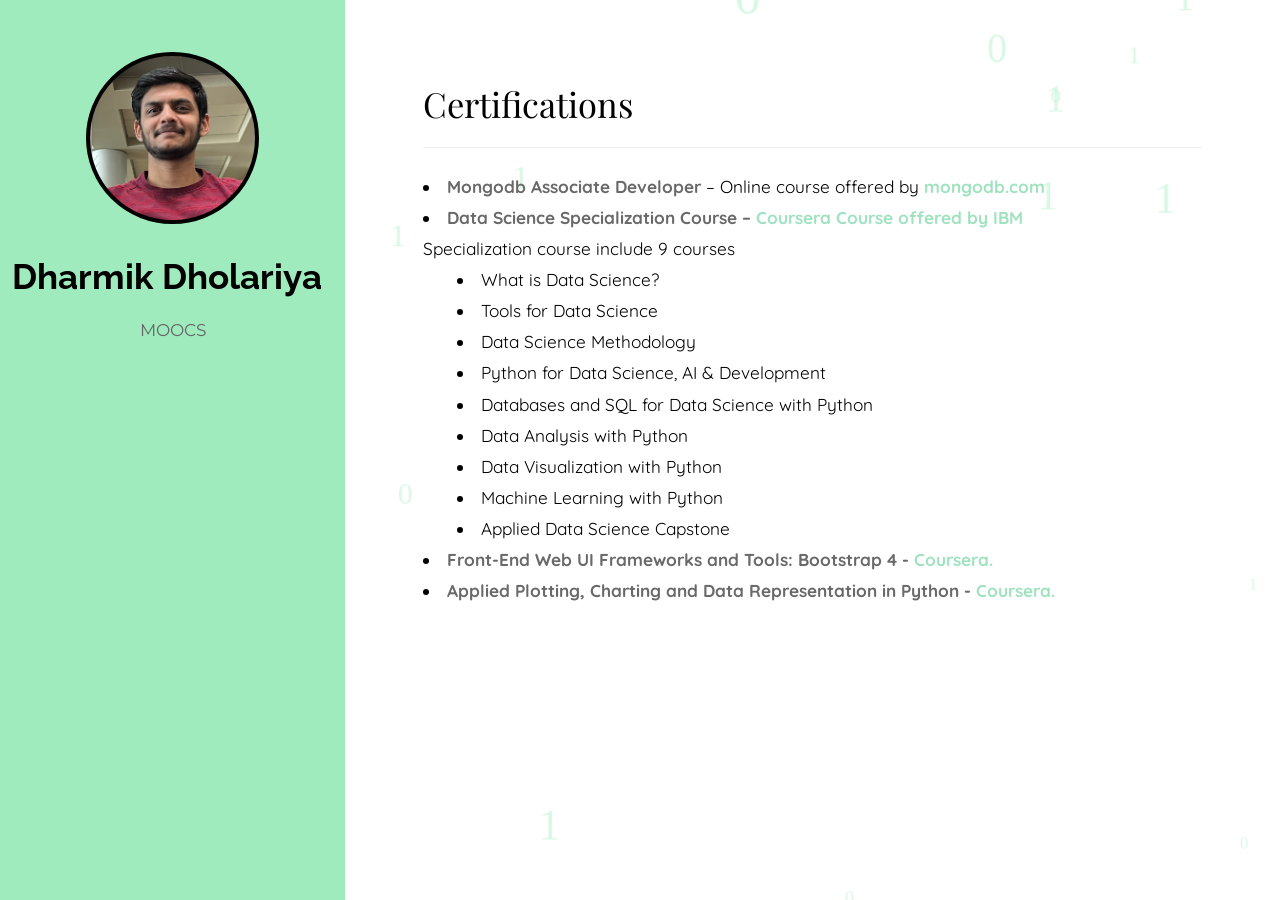
==== cert.html @ a6eb2ea3 "initalize the repo" ====
<!DOCTYPE HTML>
<html>

<head>
   <meta charset="utf-8">
   <meta http-equiv="X-UA-Compatible" content="IE=edge">
   <title>Dharmik Dholariya - Certification</title>
   <meta name="viewport" content="width=device-width, initial-scale=1">
   <meta name="description" content="Portfolio webpage of Dharmik Dholariya" />
   <meta name="keywords"
      content="portfolio,website,personal website,github,projects,computer science and engineering" />
   <meta name="author" content="Dharmik Dholariya" />
   <!--quora icon-->
   <meta name="viewport" content="width=device-width, initial-scale=1">
   <link rel="stylesheet" href="https://cdnjs.cloudflare.com/ajax/libs/font-awesome/4.7.0/css/font-awesome.min.css">
   <!-- Place favicon.ico and apple-touch-icon.png in the root directory -->
   <link rel="icon" type="image/png" href="logo.png">
   <link rel="shortcut icon" href="kisspng-wechat-avatar-icon-line-v-word-5a715fe8a66dc6.6173848315173795606817.png">
   <link rel="icon" type="image/png"
      href="kisspng-wechat-avatar-icon-line-v-word-5a715fe8a66dc6.6173848315173795606817.png">
   <link href="https://fonts.googleapis.com/css?family=Quicksand:300,400,500,700" rel="stylesheet">
   <link href="https://fonts.googleapis.com/css?family=Playfair+Display:400,400i,700" rel="stylesheet">
   <link href="https://fonts.googleapis.com/css?family=Montserrat|Open+Sans|Raleway&display=swap" rel="stylesheet">
   <link href="https://fonts.googleapis.com/css?family=Montserrat&display=swap" rel="stylesheet">
   <!-- Animate.css -->
   <link rel="stylesheet" href="css/animate.css">
   <!-- Icomoon Icon Fonts-->
   <link rel="stylesheet" href="css/icomoon.css">
   <!-- Bootstrap  -->
   <link rel="stylesheet" href="css/bootstrap.css">
   <!-- Flexslider  -->
   <link rel="stylesheet" href="css/flexslider.css">
   <!-- Flaticons  -->
   <link rel="stylesheet" href="fonts/flaticon/font/flaticon.css">
   <!-- Owl Carousel -->
   <link rel="stylesheet" href="css/owl.carousel.min.css">
   <link rel="stylesheet" href="css/owl.theme.default.min.css">
   <!-- Theme style  -->
   <link rel="stylesheet" href="css/style.css">
   <!-- Modernizr JS -->
   <script src="js/modernizr-2.6.2.min.js"></script>
</head>

<body>
   <canvas id="canvas"></canvas>
   <div id="colorlib-page">
      <div class="container-wrap">
         <a href="#" class="js-colorlib-nav-toggle colorlib-nav-toggle" data-toggle="collapse" data-target="#navbar"
            aria-expanded="false" aria-controls="navbar"><i></i></a>
         <aside id="colorlib-aside" role="complementary" class="border js-fullheight">
            <div class="text-center">
               <div class="author-img" style="background-image: url(images/Dharmik.jpeg);"></div>
               <h1 id="colorlib-logo"><a href="index.html">Dharmik Dholariya</a></h1>
               <p style="color:#656565">MOOCS
               <p>
            </div>
         </aside>
         <div id="colorlib-main">
            <section class="colorlib-about" data-section="about">
               <div class="colorlib-narrow-content">
                  <div class="row">
                     <div class="col-md-12">
                        <div class="row row-bottom-padded-sm animate-box" data-animate-effect="fadeInLeft">
                           <div class="col-md-12">
                              <div class="about-desc" style="color:black">
                                 <h2>Certifications</h2>
                                 <hr>
                                 <li><strong style="color:#9FE2BF"><a
                                          href="https://www.credly.com/badges/fdf3beb6-1988-4ff7-91be-466ebab2c89b/public_url"
                                          target="_blank" style="color:dimgray">Mongodb Associate Developer</a></strong>
                                    – Online
                                    course offered by <strong style="color:#9FE2BF">mongodb.com</strong></li>
                                 <li><strong style="color:#9FE2BF"><a
                                          href="https://www.coursera.org/account/accomplishments/professional-cert/Q94ALPWZ3GBQ"
                                          target="_blank" style="color:dimgray">Data Science Specialization Course –
                                          <span style="color:#9FE2BF">Coursera Course offered by
                                             IBM</span></a></strong>
                                    <br> Specialization course include 9 courses
                                 <li style="text-indent:30px">What is Data Science?</li>
                                 <li style="text-indent:30px">Tools for Data Science</li>
                                 <li style="text-indent:30px">Data Science Methodology</li>
                                 <li style="text-indent:30px">Python for Data Science, AI & Development</li>
                                 <li style="text-indent:30px">Databases and SQL for Data Science with Python</li>
                                 <li style="text-indent:30px">Data Analysis with Python</li>
                                 <li style="text-indent:30px">Data Visualization with Python</li>
                                 <li style="text-indent:30px">Machine Learning with Python</li>
                                 <li style="text-indent:30px">Applied Data Science Capstone</li>
                                 </li>

                                 <li><strong style="color:dimgray">Front-End Web UI Frameworks and Tools: Bootstrap 4 -
                                       <span style="color:#9FE2BF">Coursera.</span></strong></li>
                                 <li><strong style="color:dimgray">Applied Plotting, Charting and Data Representation in
                                       Python - <span style="color:#9FE2BF">Coursera.</span></strong></li>
                              </div>
                           </div>
                        </div>
                     </div>
                  </div>
               </div>
            </section>
         </div>
      </div>
   </div>
   <!-- jQuery -->
   <script src="js/jquery.min.js"></script>
   <!-- jQuery Easing -->
   <script src="js/jquery.easing.1.3.js"></script>
   <!-- Bootstrap -->
   <script src="js/bootstrap.min.js"></script>
   <!-- Waypoints -->
   <script src="js/jquery.waypoints.min.js"></script>
   <!-- Flexslider -->
   <script src="js/jquery.flexslider-min.js"></script>
   <!-- Owl carousel -->
   <script src="js/owl.carousel.min.js"></script>
   <!-- Counters -->
   <script src="js/jquery.countTo.js"></script>
   <!-- MAIN JS -->
   <script src="js/main.js"></script>
   <!--canvas js -->
   <script src="js/canvas.js"></script>
</body>

</html>
---- fonts/flaticon/font/flaticon.css ----
.flaticons-solid:before {
  font-family: "FlatIcons Solid";
  speak: none;
  font-style: normal;
  font-weight: normal;
  line-height: 1;
  -webkit-font-smoothing: antialiased; }
  
.flaticons-stroke:before {
  font-family: "FlatIcons Stroke";
  speak: none;
  font-style: normal;
  font-weight: normal;
  line-height: 1;
  -webkit-font-smoothing: antialiased; }

[class=^"flaticons-"].A1:before,
[class=^"flaticons-"].paperclip-2:before {
  content: "e000"; }

[class=^"flaticons-"].A2:before {
  content: "e001"; }

[class=^"flaticons-"].A3:before {
  content: "e002"; }

[class=^"flaticons-"].B1:before {
  content: "e003"; }

[class=^"flaticons-"].B2:before {
  content: "e004"; }

[class=^"flaticons-"].B3:before {
  content: "e005"; }

[class=^"flaticons-"].C1:before {
  content: "e006"; }

[class=^"flaticons-"].C2:before {
  content: "e007"; }

[class=^"flaticons-"].C3:before {
  content: "e008"; }
---- css/style.css ----
html {
	zoom: 115%;
}
@font-face {
  font-family: 'icomoon';
  src: url("../fonts/icomoon/icomoon.eot?srf3rx");
  src: url("../fonts/icomoon/icomoon.eot?srf3rx#iefix") format("embedded-opentype"), url("../fonts/icomoon/icomoon.ttf?srf3rx") format("truetype"), url("../fonts/icomoon/icomoon.woff?srf3rx") format("woff"), url("../fonts/icomoon/icomoon.svg?srf3rx#icomoon") format("svg");
  font-weight: normal;
  font-style: normal; }

/* =======================================================
*
* 	Template Style 
*	Edit this section
*
* ======================================================= */
body {
  font-family: "Quicksand", Arial, sans-serif;
  font-weight: 400;
  font-size: 15px;
  line-height: 1.8;
  color: rgba(0, 0, 0, 0.7); }
  @media screen and (max-width: 992px) {
    body {
      font-size: 16px; } 
      h2{
          text-align: center;
      }
canvas {
  position: fixed;
  top: 0;
  left: 0;
}}
canvas {
  position: fixed;
  top: 0;
  left: 0;
}

a {
  color: #2c98f0;
  -webkit-transition: 0.5s;
  -o-transition: 0.5s;
  transition: 0.5s; }
  a:hover, a:active, a:focus {
    color: #2c98f0;
    outline: none;
    text-decoration: none !important; }

p {
  margin-bottom: 1.5em;
    ;
    font-family: 'Montserrat', sans-serif;
}
x{
    margin-bottom: 1.5em;
    background-color:darkkhaki;
    color: black;
    backface-visibility: visible;
}

h1, h4, h5, h6 {
  
  font-family: "Playfair Display", Georgia, serif;
  font-weight: 400;
  margin: 0 0 30px 0; }

h2{
    
  font-family: "Playfair Display", Georgia, serif;
  font-weight: 200;
  margin: 0 0 20px 0;
}
h3{
  color: #000;
  font-family: "Playfair Display", Georgia, serif;
  font-weight: 200;
  margin: 0 0 30px 0;
}

figure {
  margin-bottom: 2.5em;
  float: left;
  width: 100%; }
  figure figcaption {
    font-size: 16px;
    width: 80%;
    margin: 20px auto 0px auto;
    color: #b3b3b3;
    font-style: italic;
    font-family: "Quicksand", Arial, sans-serif; }
    @media screen and (max-width: 480px) {
      figure figcaption {
        width: 100%; } }

::-webkit-selection {
  
  background: #2c98f0; }

::-moz-selection {
  
  background: #2c98f0; }

::selection {
  
  background: #2c98f0; }

#colorlib-page {
  width: 100%;
  overflow: hidden;
  position: relative; }

#colorlib-aside {
  padding-top: 3em;
  padding-bottom: 1px;
  float:left;
  width: 300px;
  position: fixed;
  z-index: 1001;
    background-color: #A0EBBD;
  -webkit-transition: 0.5s;
  -o-transition: 0.5s;
  transition: 0.5s; }
  @media screen and (max-width: 768px) {
    #colorlib-aside {
      width: 300px;
      -moz-transform: translateX(-300px);
      -webkit-transform: translateX(-300px);
      -ms-transform: translateX(-300px);
      -o-transform: translateX(-300px);
      transform: translateX(-300px);
      padding-top: 4em;
	  background-color: #A0EBBD;
        height: auto;
      } }
  #colorlib-aside .author-img {
    width: 150px;
    height: 150px;
    margin: 0 auto;
    margin-bottom: 30px;
    -webkit-border-radius: 50%;
    -moz-border-radius: 50%;
    -ms-border-radius: 50%;
    border-radius: 50%;
    border: 4px solid black;}
#colorlib-aside h1{
    color: #000;
  font-family: 'Raleway', sans-serif;
}
  #colorlib-aside .position {
    display: block;
    margin-bottom: 2em;
    font-size: 12px;
    text-transform: uppercase; }
  #colorlib-aside #colorlib-logo {
    text-align: right;
    font-weight: 700;
    font-size: 30px;
    margin-bottom: .5em;
    display: block;
    width: 100%; }
    #colorlib-aside #colorlib-logo a {
      display: block;
      text-align: center;
      color: #000;
      padding-right: .3em;}
  #colorlib-aside #colorlib-main-menu {
    display: block;
    width: 100%; }
    #colorlib-aside #colorlib-main-menu .collapse {
      display: block !important; }
    #colorlib-aside #colorlib-main-menu ul {
      text-align: center;
      margin: 0;
      padding: 0; }
      @media screen and (max-width: 768px) {
        #colorlib-aside #colorlib-main-menu ul {
          margin: 0 0 2em 0; } }
      #colorlib-aside #colorlib-main-menu ul li {
        margin: 0 0 10px 0;
        padding: 0;
        list-style: none;
        font-size: 12px;
        font-weight: 500;
        text-transform: uppercase;
        letter-spacing: 1px; }
        #colorlib-aside #colorlib-main-menu ul li a {
          color: rgba(0, 0, 0, 0.7);
          text-decoration: none;
          position: relative;
          padding: 10px 0;
          font-family: "Quicksand", Arial, sans-serif;
          -webkit-transition: 0.3s;
          -o-transition: 0.3s;
          transition: 0.3s; }
          #colorlib-aside #colorlib-main-menu ul li a:after {
            content: "";
            position: absolute;
            height: 1px;
            bottom: 7px;
            left: 0;
            right: 0;
            background-color: #888888;
            visibility: hidden;
            -webkit-transform: scaleX(0);
            -moz-transform: scaleX(0);
            -ms-transform: scaleX(0);
            -o-transform: scaleX(0);
            transform: scaleX(0);
            -webkit-transition: all 0.3s cubic-bezier(0.175, 0.885, 0.32, 1.275);
            -moz-transition: all 0.3s cubic-bezier(0.175, 0.885, 0.32, 1.275);
            -ms-transition: all 0.3s cubic-bezier(0.175, 0.885, 0.32, 1.275);
            -o-transition: all 0.3s cubic-bezier(0.175, 0.885, 0.32, 1.275);
            transition: all 0.3s cubic-bezier(0.175, 0.885, 0.32, 1.275); }
          #colorlib-aside #colorlib-main-menu ul li a:hover {
            text-decoration: none;
            color: #888888; }
            #colorlib-aside #colorlib-main-menu ul li a:hover:after {
              visibility: visible;
              -webkit-transform: scaleX(1);
              -moz-transform: scaleX(1);
              -ms-transform: scaleX(1);
              -o-transform: scaleX(1);
              transform: scaleX(1); }
        #colorlib-aside #colorlib-main-menu ul li.active a {
          color: #888888; }
          #colorlib-aside #colorlib-main-menu ul li.active a:after {
            visibility: visible;
            -webkit-transform: scaleX(1);
            -moz-transform: scaleX(1);
            -ms-transform: scaleX(1);
            -o-transform: scaleX(1);
            transform: scaleX(1); }
  #colorlib-aside .colorlib-footer {
    font-size: 20px;
    text-align: center;
    font-weight: 400;
    color: rgba(0, 0, 0, 0.5);
    padding: 0 20px;
    width: 100%;}
    @media screen and (max-width: 768px) {
      #colorlib-aside .colorlib-footer {
        position: fixed;
        height: auto;} }
    #colorlib-aside .colorlib-footer span {
      display: block;}
    #colorlib-aside .colorlib-footer ul {
      padding: 0 20px;
      margin: 0 0 10px 0; }
      #colorlib-aside .colorlib-footer ul li {
        padding: 0 20px;
        margin: 0 0 10px 0;
        display: inline;
        list-style: none; }
#colorlib-aside .colorlib-footer h3 {
    font-family:inherit;
          padding: 4px; }
#colorlib-aside .colorlib-footer h3 a
{
    color: #FF722C;
    font-size: 18px;
}
#rcorners2 {
    border-radius: 15px;
  background: black;
  padding: 20px; 
  width: 50%;
  height: 40px; 
}
        #colorlib-aside .colorlib-footer ul li a {
          color: rgba(255, 255, 255, 0.3);
          padding: 4px; }
          #colorlib-aside .colorlib-footer ul li a:hover, #colorlib-aside .colorlib-footer ul li a:active, #colorlib-aside .colorlib-footer ul li a:focus {
            text-decoration: none;
            outline: none;
            color: black; }

.container-wrap {
  max-width: 1170px;
  margin: 0 auto; }

#colorlib-main {
  width: calc(100% - 300px);
  float: right;
  -webkit-transition: 0.5s;
  -o-transition: 0.5s;
  transition: 0.5s; }
  @media screen and (max-width: 768px) {
    #colorlib-main {
      width: 100%;
      padding: 0 1em; } }

#colorlib-hero {
  min-height: 500px;
  background: #fff url(../images/loader.gif) no-repeat center center;
  width: 100%;
  float: left;
  margin-bottom: 10em;
  clear: both; }
  #colorlib-hero .flexslider {
    border: none;
    z-index: 1;
    margin-bottom: 0; }
    #colorlib-hero .flexslider .slides {
      position: relative;
      overflow: visible; }
      #colorlib-hero .flexslider .slides li {
        background-repeat: no-repeat;
        background-size: cover;
        background-position: bottom center;
        min-height: 400px;
        position: relative; }
    #colorlib-hero .flexslider .flex-control-nav {
      bottom: 20px;
      z-index: 1000;
      left: 20px;
      float: left;
      width: auto; }
      @media screen and (max-width: 768px) {
        #colorlib-hero .flexslider .flex-control-nav {
          right: 20px;
          top: 100px; } }
      #colorlib-hero .flexslider .flex-control-nav li {
        display: block;
        margin-bottom: 10px; }
        #colorlib-hero .flexslider .flex-control-nav li a {
          background: rgba(0, 0, 0, 0.5);
          -webkit-box-shadow: none;
          box-shadow: none;
          width: 12px;
          height: 12px;
          cursor: pointer; }
          #colorlib-hero .flexslider .flex-control-nav li a.flex-active {
            cursor: pointer;
            background: transparent;
            border: 2px solid #2c98f0; }
    #colorlib-hero .flexslider .flex-direction-nav {
      display: none; }
    #colorlib-hero .flexslider .slider-text {
      display: table;
      opacity: 0;
      min-height: 500px;
      z-index: 9; }
      #colorlib-hero .flexslider .slider-text > .slider-text-inner {
        display: table-cell;
        vertical-align: middle;
        min-height: 700px;
        padding: 2.5em;
        position: relative; }
        @media screen and (max-width: 768px) {
          #colorlib-hero .flexslider .slider-text > .slider-text-inner {
            text-align: center; } }
        #colorlib-hero .flexslider .slider-text > .slider-text-inner h1, #colorlib-hero .flexslider .slider-text > .slider-text-inner h2 {
          margin: 0;
          padding: 0;
          color: black;
          font-family: "Playfair Display", Georgia, serif; }
        #colorlib-hero .flexslider .slider-text > .slider-text-inner h1 {
          margin-bottom: 20px;
          font-size: 60px;
          line-height: 1.3;
          font-weight: 700; }
          @media screen and (max-width: 768px) {
            #colorlib-hero .flexslider .slider-text > .slider-text-inner h1 {
              font-size: 28px; } }
        #colorlib-hero .flexslider .slider-text > .slider-text-inner h2 {
          font-size: 10px;
          line-height: 1.5;
          margin-bottom: 30px;
          font-weight: 300;
          font-family: "Quicksand", Arial, sans-serif; }
          #colorlib-hero .flexslider .slider-text > .slider-text-inner h2 a {
            color: rgba(44, 152, 240, 0.8);
            border-bottom: 1px solid rgba(44, 152, 240, 0.7); }
        #colorlib-hero .flexslider .slider-text > .slider-text-inner .heading-section {
          font-size: 50px; }
          @media screen and (max-width: 768px) {
            #colorlib-hero .flexslider .slider-text > .slider-text-inner .heading-section {
              font-size: 30px; } }
        #colorlib-hero .flexslider .slider-text > .slider-text-inner s
.colorlib-lead {
          font-size: 20px;
           }
        #colorlib-hero .flexslider .slider-text > .slider-text-inner p {
          margin-bottom: 0; }
        #colorlib-hero .flexslider .slider-text > .slider-text-inner .btn {
          font-size: 12px;
          text-transform: uppercase;
          letter-spacing: 2px;
          color: #000;
          padding: 10px 15px !important;
          border: none;
          font-weight: 400; }
          #colorlib-hero .flexslider .slider-text > .slider-text-inner .btn.btn-learn {
            color: #000;
            border: 1px solid #000;
            background: transparent !important; }
            #colorlib-hero .flexslider .slider-text > .slider-text-inner .btn.btn-learn:hover {
              background: transparent !important;
              border: 1px solid #000 !important; }
          @media screen and (max-width: 768px) {
            #colorlib-hero .flexslider .slider-text > .slider-text-inner .btn {
              width: 100%; } }

body.offcanvas {
  overflow-x: hidden; }
  body.offcanvas #colorlib-aside {
    -moz-transform: translateX(0);
    -webkit-transform: translateX(0);
    -ms-transform: translateX(0);
    -o-transform: translateX(0);
    transform: translateX(0);
    width: 300px;
    background-color: #A0EBBD;
    z-index: 999;
    position: fixed; }
  body.offcanvas #colorlib-main, body.offcanvas .colorlib-nav-toggle {
    top: 0;
    -moz-transform: translateX(300px);
    -webkit-transform: translateX(300px);
    -ms-transform: translateX(300px);
    -o-transform: translateX(300px);
    transform: translateX(300px); }

.colorlib-narrow-content {
  padding: 0 4.5em; }
  @media screen and (max-width: 878px) {
    .colorlib-narrow-content {
        width: 100%;
      padding: 0 1em; } }

.no-gutters {
  margin: 0;
  padding: 0; }

.colorlib-experience,
.colorlib-skills,
.colorlib-education,
.colorlib-blog,
.colorlib-work,
.colorlib-about,
.colorlib-installation,
.colorlib-services,
.colorlib-footer,
.colorlib-contact{
  padding-top: 5em;
  padding-bottom: 0em;
  clear: both;
  width: 100%;
  display: block; }
  @media screen and (max-width: 768px) {
    .colorlib-experience,
    .colorlib-skills,
    .colorlib-education,
    .colorlib-blog,
    .colorlib-work,
    .colorlib-about,
    .colorlib-installation,
    .colorlib-services,
      .colorlib-contact{
      padding-top: 2em;
      padding-bottom: 0em; } }


#colorlib-footer2 {
    background: black;
    width: 100%;
    padding-bottom: 3em;
    padding-top: 2em;
    padding-right: 2em;
    
}
#colorlib-footer2 .h2{
    color: red;
    text-align: center;
}

.author-img {
  background-size: cover;
  background-position: center center;
  background-repeat: no-repeat;
  position: relative; }

.colorlib-heading {
  font-size: 18px;
  margin-bottom: 2em;
  font-weight: 700;
  text-transform: uppercase;
  letter-spacing: 5px;
  line-height: 1.8;
  position: relative; }
  .colorlib-heading span {
    display: block; }
  @media screen and (max-width: 768px) {
    .colorlib-heading {
      margin-bottom: 2em; } }

.heading-meta {
  margin-bottom: 15px;
  display: block;
  font-size: 10px;
  text-transform: uppercase;
  color: #999999;
  font-weight: 500;
  letter-spacing: 5px; }

.about-img {
  width: 100%;
  height: 600px;
  margin-bottom: 10px;
margin-left: 10px;}

.about-desc h3 {
  font-size: 18px;
  text-transform: uppercase;
  letter-spacing: 5px;
  font-weight: 500; }

.about-desc h1 {
  font-size: 38px;
  font-weight: 400;
font-family: "Montserrat", Georgia, serif;}

.hire {
  padding: 2em;
  background: #A0EBBD; }
  .hire h2 {
    line-height: 1.5; }
  .hire .btn-hire {
    color: #000;
    text-transform: uppercase;
    letter-spacing: 1px;
    bordeR: 1px solid #000;
    padding: 2px 10px; }

.fancy-collapse-panel .panel-default > .panel-heading {
  padding: 0; }

<!-----projectcss------------>
#projects {
  padding: 50px 15px;
  border-bottom: 1px solid #dcd9d9;
  text-align: center
}

#projects h2 {
  color: #374054;
  margin-bottom: 50px
}

.project {
  position: relative;
  max-width: 900px;
  margin: 0 auto 30px auto;
  overflow: hidden;
  background: #fff;
  border-radius: 4px
}

.project-image {
  float: left
}

.project-info {
  position: absolute;
  top: 50%;
  transform: translateY(-50%);
  margin-left: 300px;
  padding: 15px
}

.project-info h3 {
  font-size: 1.5em;
  font-weight: 300;
  color: #374054;
  margin: 0 0 15px 0
}

.project-info p {
  color: #74808a;
  margin: 0 0 15px 0;
  font-size: 0.9em
}

.no-image .project-info {
  position: relative;
  margin: 0;
  padding: 30px 15px;
  transform: none
}

#more-projects {
  display: none
}


.panel-heading a {
  padding: 20px 25px;
  display: block;
  width: 100%;
  font-weight: 500;
  font-size: 14px;
  letter-spacing: 1px;
  text-transform: uppercase;
  font-family: "Quicksand", Arial, sans-serif;
  background-color: #2c98f0;
  
  position: relative;
  -webkit-box-shadow: none !important;
  -moz-box-shadow: none !important;
  -ms-box-shadow: none !important;
  -o-box-shadow: none !important;
  box-shadow: none !important; }

.panel {
  -webkit-box-shadow: none !important;
  -moz-box-shadow: none !important;
  -ms-box-shadow: none !important;
  -o-box-shadow: none !important;
  box-shadow: none !important;
  border: none; }

.panel-heading a:after {
  font-family: "icomoon";
  content: "\e115";
  position: absolute;
  right: 20px;
  font-size: 14px;
  font-weight: 400;
  top: 50%;
  line-height: 1;
  margin-top: -7px; }

.panel-heading a.collapsed:after {
  content: "\e114"; }

.panel-heading a.collapsed {
  background: #f2f3f7;
  border: 1px solid #e6e6e6 !important;
  color: #333333; }

.panel-body {
  padding: 1.5em;
  margin-top: 5px;
  border: 1px solid #e6e6e6 !important; }

.timeline-centered {
  position: relative;
  margin-bottom: 30px; }

.timeline-centered:before, .timeline-centered:after {
  content: " ";
  display: table; }

.timeline-centered:after {
  clear: both; }

.timeline-centered:before, .timeline-centered:after {
  content: " ";
  display: table; }

.timeline-centered:after {
  clear: both; }

.timeline-centered:before {
  content: '';
  position: absolute;
  display: block;
  width: 4px;
  background: #A0EBBD;
  top: 20px;
  bottom: 20px;
  margin-left: 29px; }

.timeline-centered .timeline-entry {
  position: relative;
  margin-top: 5px;
  margin-left: 30px;
  margin-bottom: 10px;
  clear: both; }

.timeline-centered .timeline-entry .timeline-entry-inner {
  position: relative;
  margin-left: -20px; }

.timeline-centered .timeline-entry .timeline-entry-inner .timeline-icon {
  display: block;
  width: 40px;
  height: 40px;
  background: #2c98f0;
  -webkit-border-radius: 50%;
  -moz-border-radius: 50%;
  -ms-border-radius: 50%;
  border-radius: 50%;
  text-align: center;
  -moz-box-shadow: 0 0 0 5px #9FE2BF;
  -webkit-box-shadow: 0 0 0 5px #9FE2BF;
  box-shadow: 0 0 0 5px #9FE2BF;
  line-height: 37px;
  float: left; }
  .timeline-centered .timeline-entry .timeline-entry-inner .timeline-icon i {
    color: #fff; }
  .timeline-centered .timeline-entry .timeline-entry-inner .timeline-icon.color-2 {
    background: #ec5453; }
  .timeline-centered .timeline-entry .timeline-entry-inner .timeline-icon.color-3 {
    background: #FF9900; }
  .timeline-centered .timeline-entry .timeline-entry-inner .timeline-icon.color-4 {
    background: #a84cb8; }
  .timeline-centered .timeline-entry .timeline-entry-inner .timeline-icon.color-5 {
    background: #2fa499; }
  .timeline-centered .timeline-entry .timeline-entry-inner .timeline-icon.color-6 {
    background: #ffdd00; }
  .timeline-centered .timeline-entry .timeline-entry-inner .timeline-icon.color-7 {
    background: #3c3c3c; }
  .timeline-centered .timeline-entry .timeline-entry-inner .timeline-icon.color-8 {
    background: #fbf304; }
  .timeline-centered .timeline-entry .timeline-entry-inner .timeline-icon.color-9 {
    background: #fff; }
  .timeline-centered .timeline-entry .timeline-entry-inner .timeline-icon.color-none {
    background: #fff;
    width: 20px;
    height: 20px;
    margin-left: 10px; }

.timeline-centered .timeline-entry .timeline-entry-inner .timeline-label {
  position: relative;
  background: #A0EBBD;
  padding: 1.5em;
  margin-left: 60px;
  -webkit-background-clip: padding-box;
  -moz-background-clip: padding;
  background-clip: padding-box; }

.timeline-centered .timeline-entry .timeline-entry-inner .timeline-label:after {
  content: '';
  display: block;
  position: absolute;
  width: 0;
  height: 0;
  border-style: solid;
  border-width: 9px 9px 9px 0;
  border-color: transparent #f2f3f7 transparent transparent;
  left: 0;
  top: 10px;
  margin-left: -9px; }

.timeline-centered .timeline-entry .timeline-entry-inner .timeline-label p + p {
  margin-top: 15px; }

.timeline-centered .timeline-entry .timeline-entry-inner .timeline-label h2 {
  font-size: 20px;
  font-family: "Quicksand", Arial, sans-serif;
  font-weight: 600; }

.timeline-centered .timeline-entry .timeline-entry-inner .timeline-label h2 a {
  color: #000; }

.timeline-centered .timeline-entry .timeline-entry-inner .timeline-label p {
  color: #656565; }

.timeline-centered .timeline-entry .timeline-entry-inner .timeline-label h2 span {
  -webkit-opacity: .4;
  -moz-opacity: .4;
  opacity: .4;
  -ms-filter: alpha(opacity=40);
  filter: alpha(opacity=40);
  font-size: 16px; }

.timeline-centered .timeline-entry .timeline-entry-inner .timeline-label p span {
  -webkit-opacity: .4;
  -moz-opacity: .4;
  opacity: .4;
  -ms-filter: alpha(opacity=40);
  filter: alpha(opacity=40);
  font-size: 15px; }

.services {
  margin-bottom: 30px;
  padding: 1.5em;
  /*-webkit-box-shadow: 0px 0px 56px -8px rgba(255, 255, 255, 0);
  -moz-box-shadow: 0px 0px 56px -8px rgba(255, 255, 255, 0);
  -ms-box-shadow: 0px 0px 56px -8px rgba(255, 255, 255, 0);
  -o-box-shadow: 0px 0px 56px -8px rgba(255, 255, 255, 0);
  box-shadow: 0px 0px 56px -8px rgba(255, 255, 255, 0);*/
  background: rgb(160,235,189); 
  border-bottom: 2px solid #000000; }
  .services .icon2 {
    display: block;
    margin-bottom: 20px; }
    .services .icon2 i {
      font-size: 30px;
      color: #000000; }
  .services h3 {
    font-family: "Quicksand", Arial, sans-serif;
    font-size: 16px;
    font-weight: 500; }
  .services.color-2 {
    border-bottom: 2px solid #ec5453; }
    .services.color-2 .icon2 i {
      color: #ec5453; }
  .services.color-3 {
    border-bottom: 2px solid #f9bf3f; }
    .services.color-3 .icon2 i {
      color: #f9bf3f; }
  .services.color-4 {
    border-bottom: 2px solid #a84cb8; }
    .services.color-4 .icon2 i {
      color: #a84cb8; }
  .services.color-5  {
    border-bottom: 2px solid #2fa499; }

  .services.color-5 .icon2 i {
    color: #2fa499; }
  .services.color-6 {
    border-bottom: 2px solid #4054b2; }
.services.color-6 .icon2 i {
    color: #4054b2; }

.services {
  margin-bottom: 80px;
  position: relative;
  z-index: 0; }
  @media screen and (max-width: 768px) {
    .services {
      margin-bottom: 4em; } }
  .services .icon {
    position: absolute;
    top: -20px;
    left: 0;
    right: 0;
    width: 100px;
    height: 50px;
    display: table;
    margin: 0 auto;
    background: #2c98f0; }
    .services .icon:before, .services .icon:after {
      position: absolute;
      left: 0;
      right: 0;
      content: ''; }
    .services .icon:before {
      top: -30px;
      width: 0;
      height: 0;
      border-style: solid;
      border-width: 0 50px 30px 50px;
      border-color: transparent transparent #2c98f0 transparent; }
    .services .icon:after {
      bottom: -30px;
      width: 0;
      height: 0;
      border-style: solid;
      border-width: 30px 50px 0 50px;
      border-color: #2c98f0 transparent transparent transparent; }
    .services .icon i {
      font-size: 30px;
      
      z-index: 1;
      display: table-cell;
      vertical-align: middle; }
  .services .desc {
    margin-top: 60px; }
    .services .desc h3 {
      font-size: 16px;
      font-weight: 700;
      text-transform: uppercase; }
  .services.color-2 .icon {
    background: #ec5453; }
    .services.color-2 .icon:before {
      border-color: transparent transparent #ec5453 transparent; }
    .services.color-2 .icon:after {
      border-color: #ec5453 transparent transparent transparent; }
  .services.color-3 .icon {
    background: #f9bf3f; }
    .services.color-3 .icon:before {
      border-color: transparent transparent #f9bf3f transparent; }
    .services.color-3 .icon:after {
      border-color: #f9bf3f transparent transparent transparent; }
  .services.color-4 .icon {
    background: #a84cb8; }
    .services.color-4 .icon:before {
      border-color: transparent transparent #a84cb8 transparent; }
    .services.color-4 .icon:after {
      border-color: #a84cb8 transparent transparent transparent; }
  .services.color-5 .icon {
    background: #2fa499; }
    .services.color-5 .icon:before {
      border-color: transparent transparent #2fa499 transparent; }
    .services.color-5 .icon:after {
      border-color: #2fa499 transparent transparent transparent; }
  .services.color-6 .icon {
    background: #4054b2; }
    .services.color-6 .icon:before {
      border-color: transparent transparent #4054b2 transparent; }
    .services.color-6 .icon:after {
      border-color: #4054b2 transparent transparent transparent; }

.progress-wrap h3 {
  font-size: 16px;
  font-family: "Quicksand", Arial, sans-serif;
  margin-bottom: 10px; }

.progress {
  height: 6px;
  -webkit-box-shadow: none;
  box-shadow: none;
  background: #f2f3f7;
  overflow: visible; }

.progress-bar {
  background: #2c98f0;
  -webkit-box-shadow: none;
  box-shadow: none;
  font-size: 12px;
  line-height: 1.2;
  color: #000;
  font-weight: 600;
  text-align: right;
  position: relative;
  overflow: visible;
  -webkit-border-radius: 8px;
  -moz-border-radius: 8px;
  -ms-border-radius: 8px;
  border-radius: 8px; }
  .progress-bar:after {
    position: absolute;
    top: -2px;
    right: 0;
    width: 10px;
    height: 10px;
    content: '';
    background: #2c98f0;
    -webkit-border-radius: 50%;
    -moz-border-radius: 50%;
    -ms-border-radius: 50%;
    border-radius: 50%; }
  .progress-bar span {
    position: absolute;
    top: -22px;
    right: -32px; }
  .progress-bar.color-1 {
    background: #2c98f0; }
    .progress-bar.color-1:after {
      background: #2c98f0; }
    .progress-bar.color-1 span {
      color: #2c98f0; }
  .progress-bar.color-2 {
    background: #ec5453; }
    .progress-bar.color-2:after {
      background: #ec5453; }
    .progress-bar.color-2 span {
      color: #ec5453;
padding-top: 2px;}


  .progress-bar.color-3 {
    background: #f9bf3f; }
    .progress-bar.color-3:after {
      background: #f9bf3f; }
    .progress-bar.color-3 span {
      color: #f9bf3f; }
  .progress-bar.color-4 {
    background: #a84cb8; }
    .progress-bar.color-4:after {
      background: #a84cb8; }
    .progress-bar.color-4 span {
      color: #a84cb8; }
  .progress-bar.color-5 {
    background: #2fa499; }
    .progress-bar.color-5:after {
      background: #2fa499; }
    .progress-bar.color-5 span {
      color: #2fa499; }
  .progress-bar.color-6 {
    background: #4054b2; }
    .progress-bar.color-6:after {
      background: #4054b2; }
    .progress-bar.color-6 span {
      color: #4054b2; }
.progress-bar.color-7 {
    background: #ec5453; }
    .progress-bar.color-7:after {
      background: #ec5453; }
    .progress-bar.color-7 span {
      color: #ec5453; }
  .progress-bar.color-8 {
    background: #A0EBBD; }
    .progress-bar.color-8:after {
      background: #A0EBBD; }
    .progress-bar.color-8 span {
      color: #A0EBBD; }
  .progress-bar.color-9 {
    background: #a84cb8; }
    .progress-bar.color-9:after {
      background: #a84cb8; }
    .progress-bar.color-9 span {
      color: #a84cb8; }
  .progress-bar.color-10 {
    background: #ffffff; }
    .progress-bar.color-10:after {
      background: #ffffff; }
    .progress-bar.color-10 span {
      color: #ffffff; }
.progress-wrap h3{
	padding-bottom: 14px;
}
.colorlib-feature {
  text-align: left;
  width: 100%;
  float: left;
  margin-bottom: 20px;
  position: relative; }
  .colorlib-feature .colorlib-icon {
    position: absolute;
    top: 0;
    left: 0;
    width: 50px;
    height: 50px;
    display:table;
    text-align: center;
    background: #f2f3f7;
    -webkit-border-radius: 2px;
    -moz-border-radius: 2px;
    -ms-border-radius: 2px;
    border-radius: 2px; }
    .colorlib-feature .colorlib-icon i {
      display: table-cell;
      vertical-align: middle;
      color: #2c98f0;
      font-size: 20px;
      height: 50px; }
      @media screen and (max-width: 1200px) {
        .colorlib-feature .colorlib-icon i {
          font-size: 20px; } }
  .colorlib-feature .colorlib-text {
    padding-left: 60px;
    width: 100%; }
    .colorlib-feature .colorlib-text h2, .colorlib-feature .colorlib-text h3 {
      margin: 0;
      padding: 0; }
    .colorlib-feature .colorlib-text h3 {
      font-weight: 500;
      margin-bottom: 20px;
      color: rgba(0, 0, 0, 0.7);
      font-size: 14px;
      letter-spacing: 3px;
      text-transform: uppercase; }
  .colorlib-feature.colorlib-feature-sm .colorlib-text {
    margin-top: 10px; }
  .colorlib-feature.colorlib-feature-sm .colorlib-icon i {
    color: #2c98f0;
    font-size: 20px; }
    @media screen and (max-width: 1200px) {
      .colorlib-feature.colorlib-feature-sm .colorlib-icon i {
        font-size: 28px; } }

.blog-entry {
  width: 100%;
  float: left;
  background: #fff;
  margin-bottom: 2em; }
  @media screen and (max-width: 768px) {
    .blog-entry {
      margin-bottom: 3em; } }
  .blog-entry .blog-img {
    width: 100%;
    float: left;
    overflow: hidden;
    position: relative;
    z-index: 1;
    margin-bottom: 25px; }
    .blog-entry .blog-img img {
      position: relative;
      max-width: 100%;
      -webkit-transform: scale(1);
      -moz-transform: scale(1);
      -ms-transform: scale(1);
      -o-transform: scale(1);
      transform: scale(1);
      -webkit-transition: 0.3s;
      -o-transition: 0.3s;
      transition: 0.3s; }
  .blog-entry .desc h3 {
    font-size: 16px;
    margin-bottom: 25px;
    line-height: auto;
    font-weight: 500;
    letter-spacing: 0.5px;
    font-family: "Quicksand", Arial, sans-serif; }
    .blog-entry .desc h3 a {
      color: #000;
      text-decoration: none; }
  .blog-entry .desc span {
    display: block;
    margin-bottom: 20px;
    font-size: 12px;
    color: rgba(0, 0, 0, 0.4) !important;
    text-transform: uppercase;
    letter-spacing: 1px;
    font-weight: 400; }
    .blog-entry .desc span small i {
      color: #999999; }
  .blog-entry .desc .lead {
    font-size: 12px;
    text-transform: uppercase;
    letter-spacing: 2px;
    color: #000; }
  .blog-entry:hover .blog-img img {
    -webkit-transform: scale(1.1);
    -moz-transform: scale(1.1);
    -ms-transform: scale(1.1);
    -o-transform: scale(1.1);
    transform: scale(1.1); }

.work-menu span {
  margin-left: 10px; }
  .work-menu span:first-child {
    margin-left: 0; }
  .work-menu span a {
    color: #000; }
    .work-menu span a.active {
      color: #2c98f0; }

.project {
  background-size: cover;
  background-position: center center;
  background-repeat: no-repeat;
  position: relative;
  height: 300px;
  width: 100%;
  display: block;
  margin-bottom: 30px; }
  .project .desc {
    position: absolute;
    top: 0;
    bottom: 0;
    left: 0;
    right: 0;
    background: #2c98f0;
    opacity: 0;
    -webkit-transition: 0.3s;
    -o-transition: 0.3s;
    transition: 0.3s; }
    .project .desc .con {
      padding: 20px;
      display: block;
      position: relative;
      height: 300px; }
      .project .desc .con .icon {
        position: absolute;
        bottom: 20px;
        left: 20px;
        right: 20px; }
        .project .desc .con .icon span {
          display: inline;
          padding-right: 5px; }
          .project .desc .con .icon span a {
            color: #333333;
            padding: 5px;
            background: rgba(255, 255, 255, 0.5);
            -webkit-border-radius: 4px;
            -moz-border-radius: 4px;
            -ms-border-radius: 4px;
            border-radius: 4px; }
        .project .desc .con .icon i {
          font-size: 16px;
          color: #333333; }
    .project .desc h3 {
      font-family: "Quicksand", Arial, sans-serif;
      font-size: 16px;
      font-weight: 500;
      text-transform: uppercase;
      letter-spacing: 1px;
      -webkit-transition: -webkit-transform 0.3s, opacity 0.3s;
      -webkit-transition: opacity 0.3s, -webkit-transform 0.3s;
      transition: opacity 0.3s, -webkit-transform 0.3s;
      -o-transition: transform 0.3s, opacity 0.3s;
      transition: transform 0.3s, opacity 0.3s;
      transition: transform 0.3s, opacity 0.3s, -webkit-transform 0.3s;
      -webkit-transform: translate3d(0, -15px, 0);
      transform: translate3d(0, -15px, 0);
      margin-bottom: 15px; }
      .project .desc h3 a {
         }
    .project .desc span {
      display: block;
      color: rgba(255, 255, 255, 0.7);
      font-size: 13px;
      -webkit-transition: -webkit-transform 0.3s, opacity 0.3s;
      -webkit-transition: opacity 0.3s, -webkit-transform 0.3s;
      transition: opacity 0.3s, -webkit-transform 0.3s;
      -o-transition: transform 0.3s, opacity 0.3s;
      transition: transform 0.3s, opacity 0.3s;
      transition: transform 0.3s, opacity 0.3s, -webkit-transform 0.3s;
      -webkit-transform: translate3d(0, 15px, 0);
      transform: translate3d(0, 15px, 0); }
      .project .desc span a {
        color: #000; }
    @media screen and (max-width: 768px) {
      .project .desc {
        opacity: 1;
        background: rgba(0, 0, 0, 0.4); }
        .project .desc h3 {
          font-style: 28px;
          -webkit-transform: translate3d(0, 0, 0);
          transform: translate3d(0, 0, 0);
          color: #000; }
        .project .desc span {
          -webkit-transform: translate3d(0, 0, 0);
          transform: translate3d(0, 0, 0); } }
  .project:hover .desc {
    opacity: 1; }
    .project:hover .desc h3 {
      -webkit-transform: translate3d(0, 0, 0);
      transform: translate3d(0, 0, 0); }
    .project:hover .desc span {
      -webkit-transform: translate3d(0, 0, 0);
      transform: translate3d(0, 0, 0); }

.btn-load-more {
  width: 100%; }

#colorlib-counter {
  position: relative;
  clear: both;
  margin-bottom: 5em; }

.colorlib-counters {
  padding: 3em 0;
  background-size: cover;
  background-attachment: fixed;
  background-position: center;
align-items: stretch;}
  .colorlib-counters .overlay {
    z-index: 0;
    position: absolute;
    bottom: 0;
    top: 0;
    left: 0;
    right: 0;
    background: rgba(0, 0, 0, 0.4); }
  .colorlib-counters .icon {
    width: 100px;
    height: 100px;
    display: table;
    margin: 0 auto;
    margin-bottom: 20px; }
    .colorlib-counters .icon i {
      display: table-cell;
      vertical-align: middle;
      width: 100px;
      height: 100px;
      font-size: 50px;
      color: #2c98f0;
      background: #fff;
      -webkit-border-radius: 50%;
      -moz-border-radius: 50%;
      -ms-border-radius: 50%;
      border-radius: 50%; }
  .colorlib-counters .counter-wrap {
    border: 1px solid red !important; }
  .colorlib-counters .colorlib-counter {
    font-size: 40px;
    display: block;
    color: white;
    font-family: "Quicksand", Arial, sans-serif;
    width: 100%;
    font-weight: 700;
    margin-bottom: .3em; }
  .colorlib-counters .colorlib-counter-label {
    color: rgba(255, 255, 255, 0.7);
    text-transform: uppercase;
    font-size: 14px;
    letter-spacing: 5px;
    margin-bottom: 2em;
    display: block; }

.colorlib-social {
  padding: 0;
  margin: 0;
  text-align: center; }
  .colorlib-social li {
    padding: 0;
    margin: 0;
    list-style: none;
    display: -moz-inline-stack;
    display: inline-block;
    zoom: 1;
    *display: inline; }
    .colorlib-social li a {
      font-size: 22px;
      color: #000;
      padding: 10px;
      display: -moz-inline-stack;
      display: inline-block;
      zoom: 1;
      *display: inline;
      -webkit-border-radius: 7px;
      -moz-border-radius: 7px;
      -ms-border-radius: 7px;
      border-radius: 7px; }
      @media screen and (max-width: 768px) {
        .colorlib-social li a {
          padding: 10px 8px; } }
      .colorlib-social li a:hover {
        color: #2c98f0; }
      .colorlib-social li a:hover, .colorlib-social li a:active, .colorlib-social li a:focus {
        outline: none;
        text-decoration: none;
        color: #2c98f0; }


#map {
  width: 100%;
  height: 700px; }
  @media screen and (max-width: 768px) {
    #map {
      height: 200px; } }

.colorlib-bg-color {
  background: #fafafa;
  position: relative; }

.pagination {
  padding: 0; }
  .pagination li {
    margin: 2px; }
    .pagination li a {
      color: #000;
      background: transparent;
      color: #000;
      margin: 2px;
      -webkit-border-radius: 0;
      -moz-border-radius: 0;
      -ms-border-radius: 0;
      border-radius: 0; }
      .pagination li a:first-child {
        -webkit-border-radius: 2px;
        -moz-border-radius: 2px;
        -ms-border-radius: 2px;
        border-radius: 2px; }
      .pagination li a:hover, .pagination li a:focus {
        background: #2c98f0;
        
        border: 1px solid #2c98f0; }
      @media screen and (max-width: 768px) {
        .pagination li a {
          padding: 7px 15px; } }
    .pagination li.active a {
      background: #2c98f0;
      border: 1px solid #2c98f0 !important; }
      .pagination li.active a:hover, .pagination li.active a:focus {
        background: #2c98f0;
        
        border: 1px solid #2c98f0 !important; }

.btn {
  margin-right: 4px;
  margin-bottom: 4px;
  font-family: "Quicksand", Arial, sans-serif;
  font-size: 12px;
  font-weight: 400;
  text-transform: uppercase;
  letter-spacing: 1px;
  -webkit-border-radius: 2px;
  -moz-border-radius: 2px;
  -ms-border-radius: 2px;
  border-radius: 2px;
  -webkit-transition: 0.5s;
  -o-transition: 0.5s;
  transition: 0.5s;
  padding: 8px 15px !important; }
  .btn.btn-sm {
    padding: 4px 15px !important; }
  .btn.btn-md {
    padding: 8px 20px !important; }
  .btn.btn-lg {
    padding: 18px 36px !important; }
  .btn:hover, .btn:active, .btn:focus {
    -webkit-box-shadow: none !important;
    box-shadow: none !important;
    outline: none !important; }

.btn-primary {
  background: #2c98f0;
  
  border: 2px solid #2c98f0; }
  .btn-primary:hover, .btn-primary:focus, .btn-primary:active {
    background: #44a4f2 !important;
    border-color: #44a4f2 !important; }
  .btn-primary.btn-outline {
    background: transparent;
    color: #2c98f0;
    border: 2px solid #2c98f0; }
    .btn-primary.btn-outline:hover, .btn-primary.btn-outline:focus, .btn-primary.btn-outline:active {
      background: #2c98f0;
       }

.btn-success {
  background: #5cb85c;
  
  border: 2px solid #5cb85c; }
  .btn-success:hover, .btn-success:focus, .btn-success:active {
    background: #4cae4c !important;
    border-color: #4cae4c !important; }
  .btn-success.btn-outline {
    background: transparent;
    color: #5cb85c;
    border: 2px solid #5cb85c; }
    .btn-success.btn-outline:hover, .btn-success.btn-outline:focus, .btn-success.btn-outline:active {
      background: #5cb85c;
       }

.btn-info {
  background: #5bc0de;
  
  border: 2px solid #5bc0de; }
  .btn-info:hover, .btn-info:focus, .btn-info:active {
    background: #46b8da !important;
    border-color: #46b8da !important; }
  .btn-info.btn-outline {
    background: transparent;
    color: #5bc0de;
    border: 2px solid #5bc0de; }
    .btn-info.btn-outline:hover, .btn-info.btn-outline:focus, .btn-info.btn-outline:active {
      background: #5bc0de;
       }

.btn-warning {
  background: #f0ad4e;
  
  border: 2px solid #f0ad4e; }
  .btn-warning:hover, .btn-warning:focus, .btn-warning:active {
    background: #eea236 !important;
    border-color: #eea236 !important; }
  .btn-warning.btn-outline {
    background: transparent;
    color: #f0ad4e;
    border: 2px solid #f0ad4e; }
    .btn-warning.btn-outline:hover, .btn-warning.btn-outline:focus, .btn-warning.btn-outline:active {
      background: #f0ad4e;
       }

.btn-danger {
  background: #d9534f;
  
  border: 2px solid #d9534f; }
  .btn-danger:hover, .btn-danger:focus, .btn-danger:active {
    background: #d43f3a !important;
    border-color: #d43f3a !important; }
  .btn-danger.btn-outline {
    background: transparent;
    color: #d9534f;
    border: 2px solid #d9534f; }
    .btn-danger.btn-outline:hover, .btn-danger.btn-outline:focus, .btn-danger.btn-outline:active {
      background: #d9534f;
       }

.btn-outline {
  background: none;
  border: 2px solid gray;
  font-size: 16px;
  -webkit-transition: 0.3s;
  -o-transition: 0.3s;
  transition: 0.3s; }
  .btn-outline:hover, .btn-outline:focus, .btn-outline:active {
    -webkit-box-shadow: none;
    box-shadow: none; }

.form-control {
  -webkit-appearance: none;
  -moz-appearance: none;
  appearance: none;
  -webkit-box-shadow: none;
  box-shadow: none;
  background: transparent;
  border: transparent;
  background: #f2f3f7;
  height: 54px;
  font-size: 16px;
  font-weight: 400;
  -webkit-transition: 0.3s;
  -o-transition: 0.3s;
  transition: 0.3s;
  -webkit-border-radius: 0;
  -moz-border-radius: 0;
  -ms-border-radius: 0;
  border-radius: 0; }
  .form-control:active, .form-control:focus {
    outline: none;
    -webkit-box-shadow: none;
    box-shadow: none;
    border-color: transparent;
    background: #f0f0f0; }

#message {
  height: 130px; }

.colorlib-nav-toggle {
  cursor: pointer;
  text-decoration: none; }
  .colorlib-nav-toggle.active i::before, .colorlib-nav-toggle.active i::after {
    background: #fff; }
  .colorlib-nav-toggle.dark.active i::before, .colorlib-nav-toggle.dark.active i::after {
    background: #ffff; }
  .colorlib-nav-toggle:hover, .colorlib-nav-toggle:focus, .colorlib-nav-toggle:active {
    outline: none;
    border-bottom: none !important; }
  .colorlib-nav-toggle i {
    position: relative;
    display: -moz-inline-stack;
    display: inline-block;
    zoom: 1;
    *display: inline;
    width: 30px;
    height: 2px;
    color: #000;
    font: bold 14px/.4 Helvetica;
    text-transform: uppercase;
    text-indent: -55px;
    background: #000;
    -webkit-transition: all .2s ease-out;
    -o-transition: all .2s ease-out;
    transition: all .2s ease-out; }
    .colorlib-nav-toggle i::before, .colorlib-nav-toggle i::after {
      content: '';
      width: 30px;
      height: 2px;
      background: #fff;
      position: absolute;
      left: 0;
      -webkit-transition: 0.2s;
      -o-transition: 0.2s;
      transition: 0.2s; }
  .colorlib-nav-toggle.dark i {
    position: relative;
    color: #000;
    background: #000;
    -webkit-transition: all .2s ease-out;
    -o-transition: all .2s ease-out;
    transition: all .2s ease-out; }
    .colorlib-nav-toggle.dark i::before, .colorlib-nav-toggle.dark i::after {
      background: #000;
      -webkit-transition: 0.2s;
      -o-transition: 0.2s;
      transition: 0.2s; }

.colorlib-nav-toggle i::before {
  top: -7px; }

.colorlib-nav-toggle i::after {
  bottom: -7px; }

.colorlib-nav-toggle:hover i::before {
  top: -10px; }

.colorlib-nav-toggle:hover i::after {
  bottom: -10px; }

.colorlib-nav-toggle.active i {
  background: transparent; }

.colorlib-nav-toggle.active i::before {
  top: 0;
  -webkit-transform: rotateZ(45deg);
  -moz-transform: rotateZ(45deg);
  -ms-transform: rotateZ(45deg);
  -o-transform: rotateZ(45deg);
  transform: rotateZ(45deg); }

.colorlib-nav-toggle.active i::after {
  bottom: 0;
  -webkit-transform: rotateZ(-45deg);
  -moz-transform: rotateZ(-45deg);
  -ms-transform: rotateZ(-45deg);
  -o-transform: rotateZ(-45deg);
  transform: rotateZ(-45deg); }

.colorlib-nav-toggle {
  position: fixed;
  left: -5px;
  top: 0px;
  z-index: 9999;
  cursor: pointer;
  opacity: 1;
  visibility: hidden;
  padding: 20px;
  -webkit-transition: 0.5s;
  -o-transition: 0.5s;
  transition: 0.5s; }
  @media screen and (max-width: 768px) {
    .colorlib-nav-toggle {
      opacity: 1;
      visibility: visible; } }

@media screen and (max-width: 480px) {
  .col-xxs-12 {
    float: none;
    width: 100%; } }

.row-bottom-padded-lg {
  padding-bottom: 7em; }
  @media screen and (max-width: 768px) {
    .row-bottom-padded-lg {
      padding-bottom: 1em; } }

.row-bottom-padded-md {
  padding-bottom: 3em; }
  @media screen and (max-width: 768px) {
    .row-bottom-padded-md {
      padding-bottom: 1em; } }

.row-bottom-padded-sm {
  padding-bottom: 1em; }
  @media screen and (max-width: 768px) {
    .row-bottom-padded-sm {
      padding-bottom: 1em; } }

.row-pt-md {
  padding-top: 3em; }

.col-padding {
  padding: 10px !important; }

.js .animate-box {
  opacity: 0; }


/* Buy me a coffe button css*/
.bmc-button img{width: 27px !important;margin-bottom: 0px !important;box-shadow: none !important;border: none !important;vertical-align: middle !important;}.bmc-button{line-height: 36px !important;height:37px !important;text-decoration: none !important;display:inline-flex !important;color:#FFFFFF !important;background-color:#000 !important;border-radius: 3px !important;border: 1px solid transparent !important;padding: 1px 9px !important;font-size: 22px !important;letter-spacing: 0.6px !important;box-shadow: 0px 1px 2px rgba(190, 190, 190, 0.5) !important;-webkit-box-shadow: 0px 1px 2px 2px rgba(190, 190, 190, 0.5) !important;margin: 0 auto !important;font-family:'Cookie', cursive !important;-webkit-box-sizing: border-box !important;box-sizing: border-box !important;-o-transition: 0.3s all linear !important;-webkit-transition: 0.3s all linear !important;-moz-transition: 0.3s all linear !important;-ms-transition: 0.3s all linear !important;transition: 0.3s all linear !important;}.bmc-button:hover, .bmc-button:active, .bmc-button:focus {-webkit-box-shadow: 0px 1px 2px 2px rgba(190, 190, 190, 0.5) !important;text-decoration: none !important;box-shadow: 0px 1px 2px 2px rgba(190, 190, 190, 0.5) !important;opacity: 0.85 !important;color:#FFFFFF !important;}
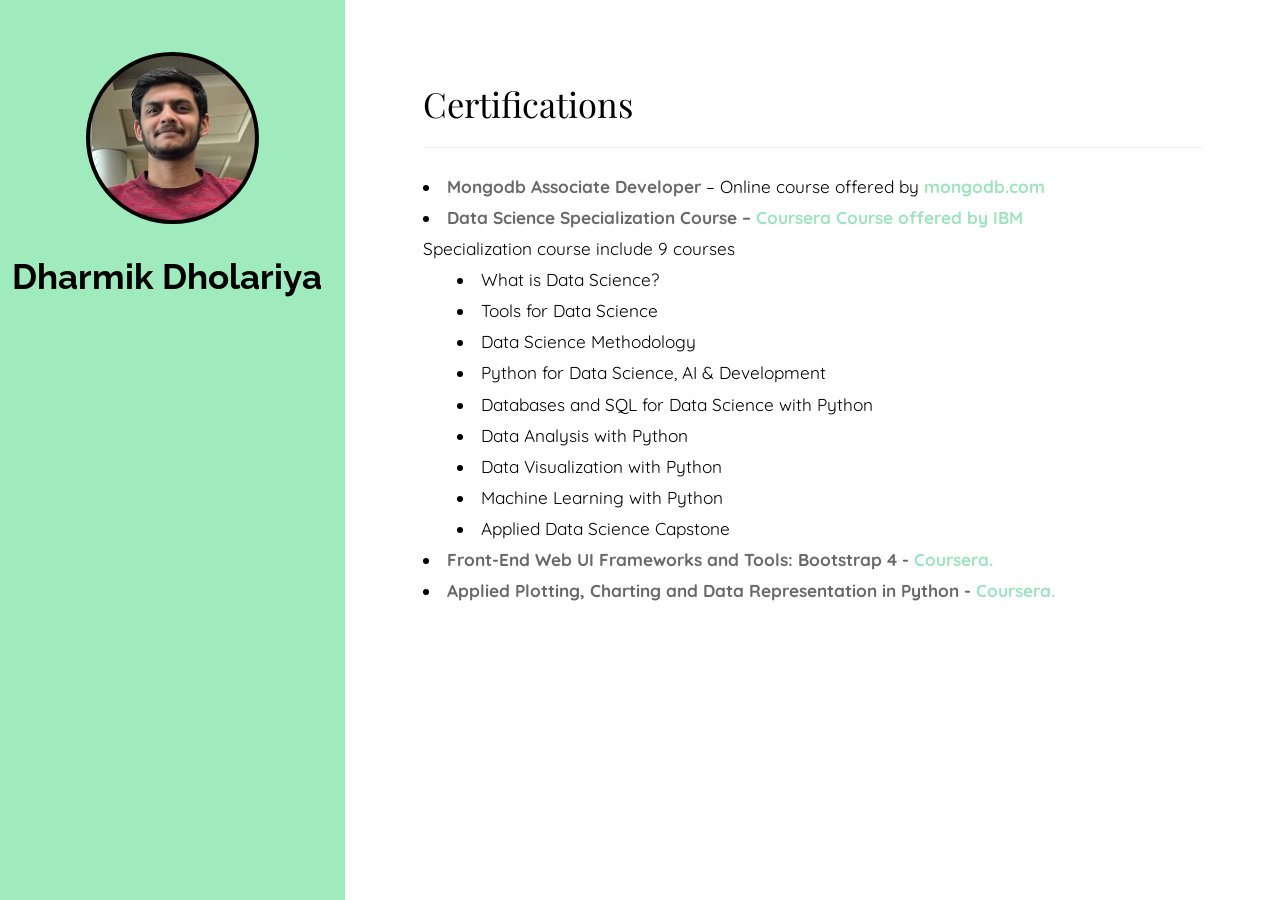
==== commit e94083e6: "removed the canvas id to stop the background animation" ====
--- a/cert.html
+++ b/cert.html
@@ -42,7 +42,7 @@
 </head>
 
 <body>
-   <canvas id="canvas"></canvas>
+   <canvas ></canvas>
    <div id="colorlib-page">
       <div class="container-wrap">
          <a href="#" class="js-colorlib-nav-toggle colorlib-nav-toggle" data-toggle="collapse" data-target="#navbar"
@@ -51,7 +51,7 @@
             <div class="text-center">
                <div class="author-img" style="background-image: url(images/Dharmik.jpeg);"></div>
                <h1 id="colorlib-logo"><a href="index.html">Dharmik Dholariya</a></h1>
-               <p style="color:#656565">MOOCS
+               <p style="color:#656565">
                <p>
             </div>
          </aside>
